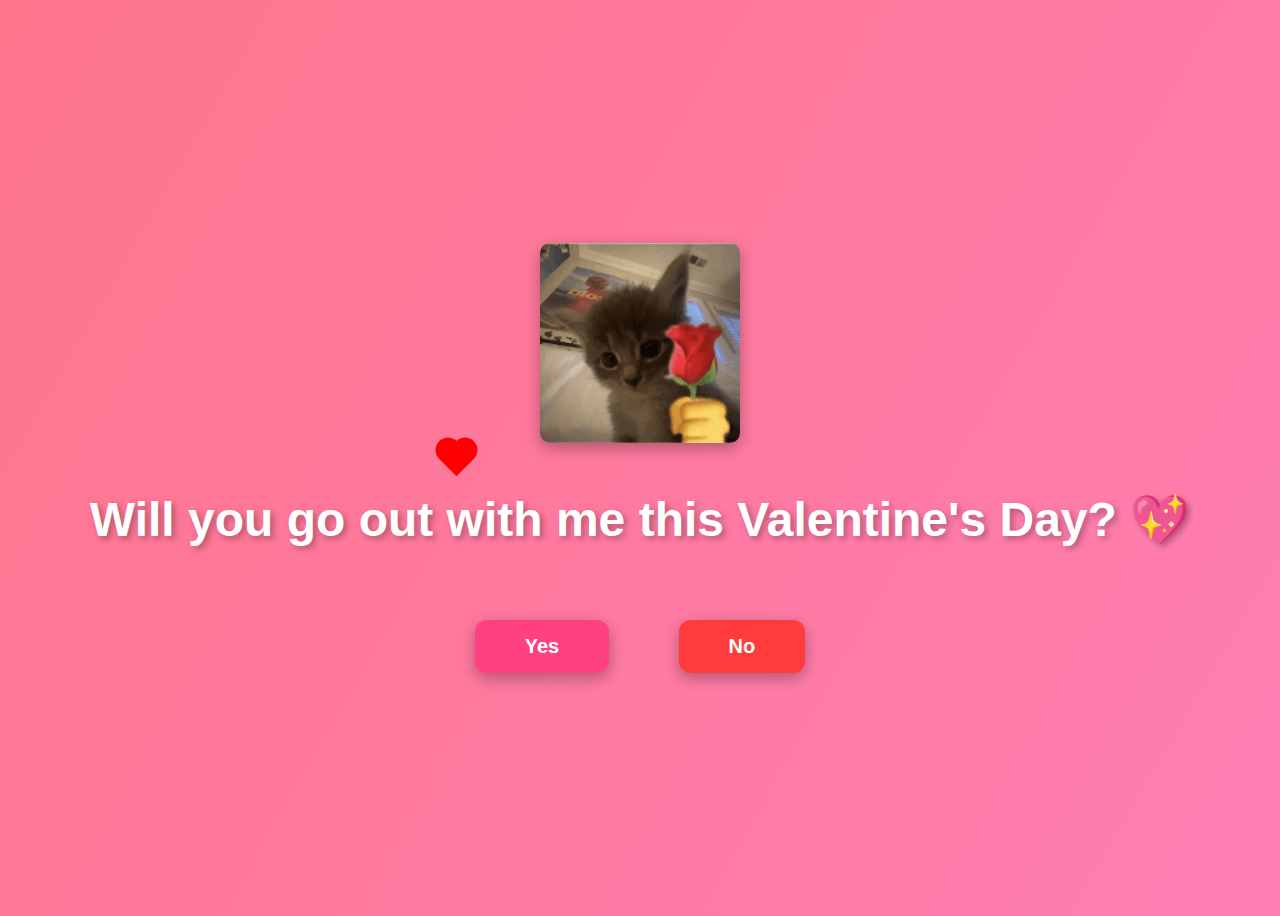
==== index.html @ 94462d97 "Update and rename vday.html to index.html" ====
<!DOCTYPE html>
<html lang="en">
<head>
    <meta charset="UTF-8">
    <meta name="viewport" content="width=device-width, initial-scale=1.0">
    <title>Valentine's Day Proposal 💖</title>
    <link rel="stylesheet" href="vday.css"> <!-- External CSS -->
</head>
<body>

    <!-- New GIF added above the question -->
    <img src="catflower.gif" alt="Cute Love GIF" class="top-gif">

    <h1>Will you go out with me this Valentine's Day? 💖</h1>

    <div class="buttons">
        <button id="yes" onclick="sayYes()">Yes</button>
        <button id="no" onclick="moveNo()">No</button>
    </div>

    <!-- Custom Popup Modal -->
    <div id="popup" class="popup">
        <div class="popup-content">
            <img src="ethel.gif" alt="Happy GIF">
            <p>Yay! I Love You! 💖🥰</p>
            <button onclick="closePopup()">Close</button>
        </div>
    </div>

    <script>
        function sayYes() {
            document.getElementById("popup").style.display = "flex";
        }

        function closePopup() {
            document.getElementById("popup").style.display = "none";
        }

        function moveNo() {
            let button = document.getElementById("no");
            let maxWidth = window.innerWidth - button.offsetWidth;
            let maxHeight = window.innerHeight - button.offsetHeight;

            let x = Math.random() * maxWidth;
            let y = Math.random() * maxHeight;

            button.style.position = "absolute";
            button.style.left = `${x}px`;
            button.style.top = `${y}px`;
        }

        function createHeart() {
            let heart = document.createElement("div");
            heart.classList.add("heart");
            document.body.appendChild(heart);
            heart.style.left = Math.random() * window.innerWidth + "px";
            setTimeout(() => heart.remove(), 5000);
        }

        setInterval(createHeart, 500);
    </script>

</body>
</html>
---- vday.css ----
/* General Page Styling */
body {
    display: flex;
    flex-direction: column;
    align-items: center;
    justify-content: center;
    height: 100vh;
    background: linear-gradient(120deg, #ff758c, #ff7eb3);
    font-family: 'Arial', sans-serif;
    text-align: center;
    overflow: hidden;
    position: relative;
}

/* Top GIF Styling */
.top-gif {
    width: 200px; /* Adjust the size */
    margin-bottom: 15px; /* Space between GIF and text */
    border-radius: 10px;
    box-shadow: 0px 5px 15px rgba(0, 0, 0, 0.3);
    animation: bounce 2s infinite;
}

/* Bouncing Effect for Top GIF */
@keyframes bounce {
    0%, 100% { transform: translateY(0); }
    50% { transform: translateY(-10px); }
}

/* Heading */
h1 {
    color: white;
    font-size: 3em;
    text-shadow: 3px 3px 6px rgba(0, 0, 0, 0.3);
}

/* Buttons Layout */
.buttons {
    display: flex;
    justify-content: space-around;
    width: 400px;
    margin-top: 40px;
}

/* General Button Styling */
button {
    padding: 15px 50px;
    font-size: 20px;
    cursor: pointer;
    border: none;
    border-radius: 12px;
    box-shadow: 0px 5px 15px rgba(0, 0, 0, 0.3);
    transition: all 0.3s ease-in-out;
    font-weight: bold;
}

/* Yes Button */
#yes {
    background-color: #ff4081;
    color: white;
    animation: pulse 1.5s infinite;
}

#yes:hover {
    transform: scale(1.2);
    background-color: #ff0055;
    box-shadow: 0px 0px 20px rgba(255, 64, 129, 0.8);
}

/* No Button */
#no {
    background-color: #ff3b3b;
    color: white;
    position: relative;
}

#no:hover {
    transform: scale(1.1);
    background-color: #d32f2f;
    box-shadow: 0px 0px 15px rgba(255, 59, 59, 0.8);
}

/* Floating Heart Animation */
.heart {
    position: absolute;
    width: 25px;
    height: 25px;
    background-color: red;
    transform: rotate(-45deg);
    animation: float 6s ease-in-out infinite, fadeOut 6s forwards;
    opacity: 1;
}

.heart::before, .heart::after {
    content: '';
    position: absolute;
    width: 25px;
    height: 25px;
    background-color: red;
    border-radius: 50%;
}

.heart::before {
    top: -12px;
    left: 0;
}

.heart::after {
    left: 12px;
    top: 0;
}

@keyframes float {
    0% { transform: translateY(0) rotate(-45deg); }
    50% { transform: translateY(-100px) rotate(-45deg); }
    100% { transform: translateY(-200px) rotate(-45deg); }
}

@keyframes fadeOut {
    0% { opacity: 1; }
    100% { opacity: 0; }
}

/* Pulsing Effect for Yes Button */
@keyframes pulse {
    0% { transform: scale(1); }
    50% { transform: scale(1.1); }
    100% { transform: scale(1); }
}

/* Popup Modal */
.popup {
    display: none;
    justify-content: center;
    align-items: center;
    position: fixed;
    top: 0;
    left: 0;
    width: 100%;
    height: 100%;
    background: rgba(0, 0, 0, 0.5);
}

.popup-content {
    background: white;
    padding: 20px;
    text-align: center;
    border-radius: 15px;
    box-shadow: 0px 5px 15px rgba(0, 0, 0, 0.3);
}

.popup img {
    width: 150px;
    height: auto;
    border-radius: 10px;
    margin-bottom: 15px;
}

.popup p {
    font-size: 1.5em;
    color: #ff4081;
    font-weight: bold;
}

.popup button {
    background-color: #ff4081;
    color: white;
    border: none;
    padding: 10px 20px;
    font-size: 18px;
    cursor: pointer;
    border-radius: 8px;
    margin-top: 10px;
}

.popup button:hover {
    background-color: #ff0055;
}
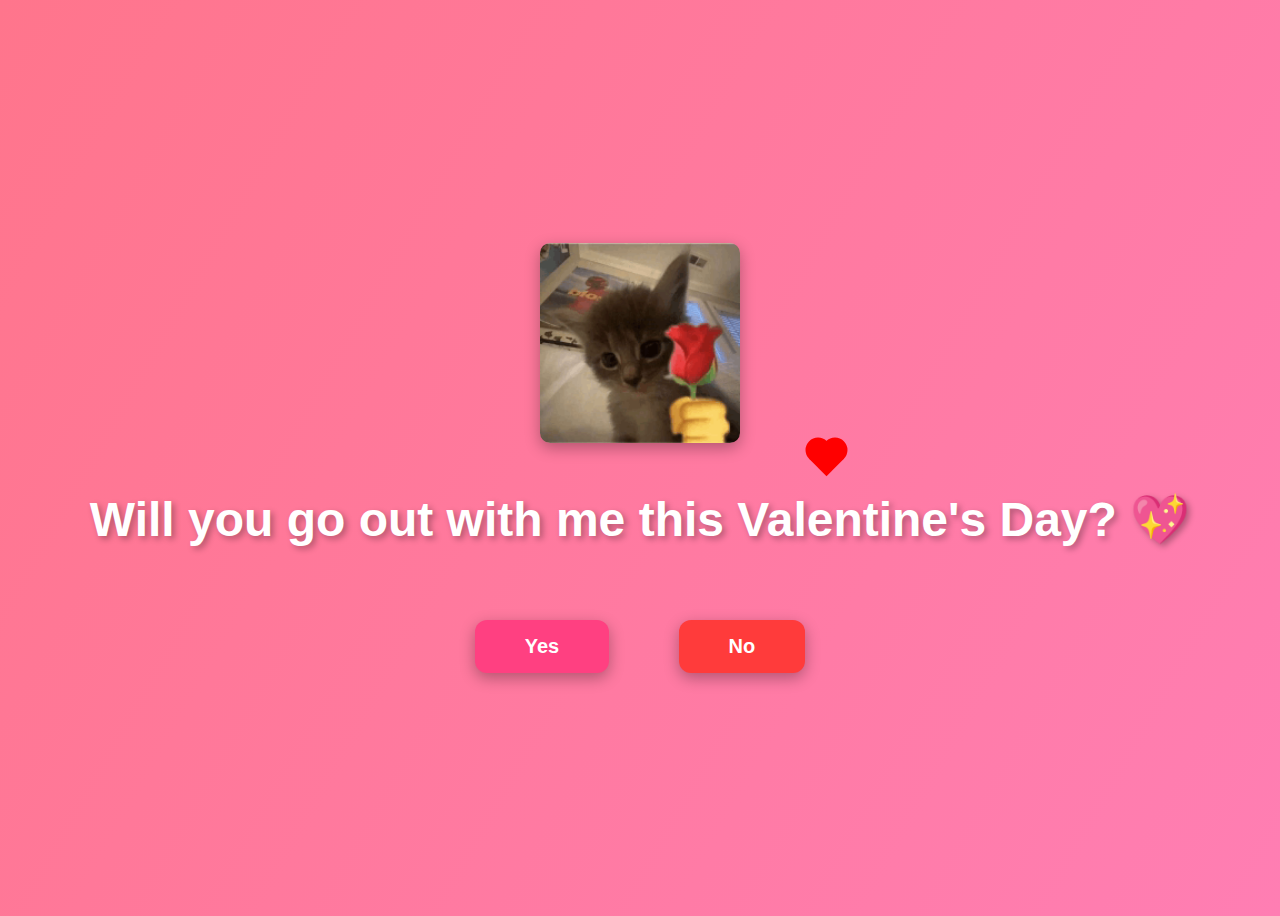
==== commit 899c9468: "Update index.html" ====
--- a/index.html
+++ b/index.html
@@ -4,7 +4,8 @@
     <meta charset="UTF-8">
     <meta name="viewport" content="width=device-width, initial-scale=1.0">
     <title>Valentine's Day Proposal 💖</title>
-    <link rel="stylesheet" href="vday.css"> <!-- External CSS -->
+    <link rel="stylesheet" href="vday.css">
+ <!-- External CSS -->
 </head>
 <body>
 
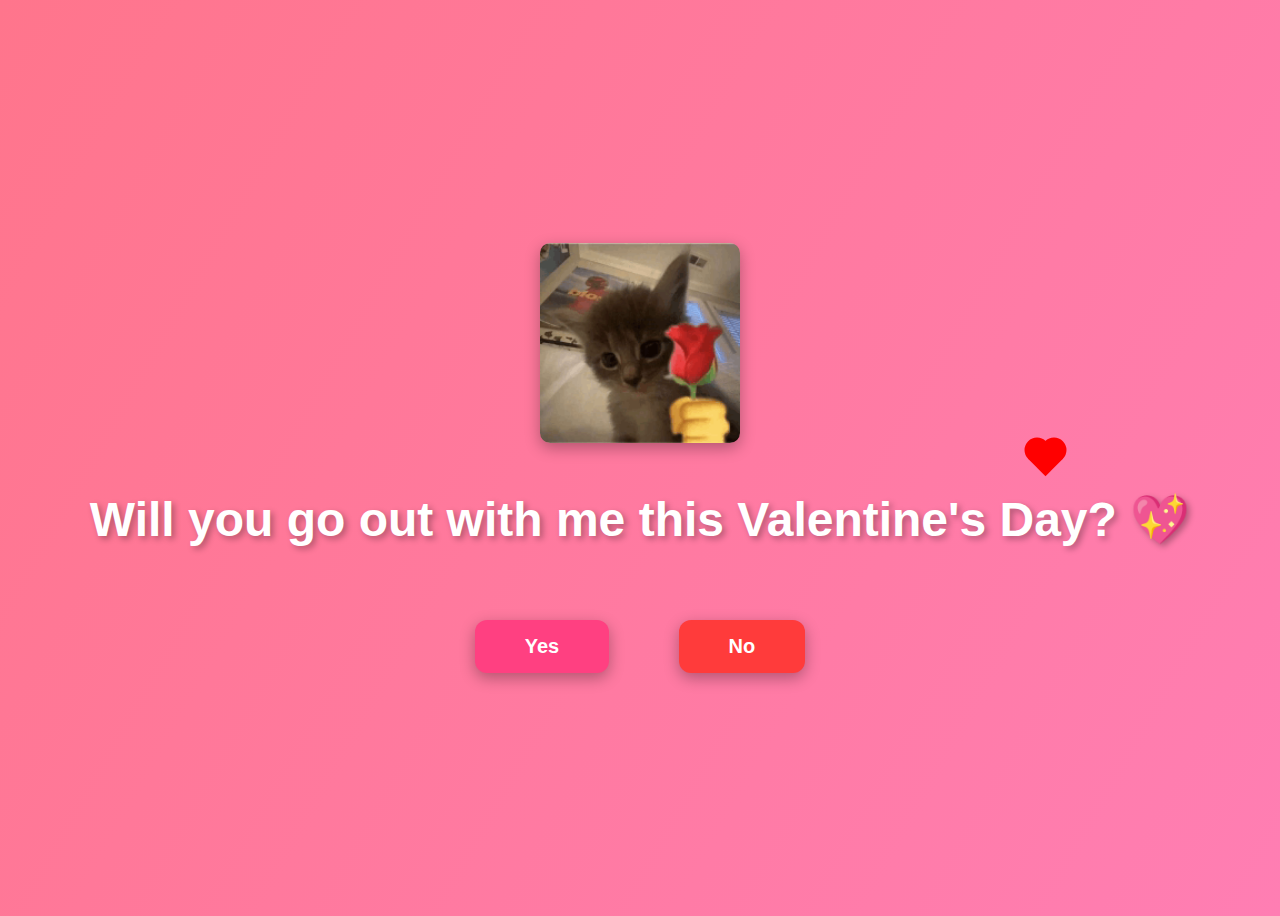
==== commit eb1bf685: "Update index.html" ====
--- a/index.html
+++ b/index.html
@@ -5,11 +5,10 @@
     <meta name="viewport" content="width=device-width, initial-scale=1.0">
     <title>Valentine's Day Proposal 💖</title>
     <link rel="stylesheet" href="vday.css">
- <!-- External CSS -->
+
 </head>
 <body>
 
-    <!-- New GIF added above the question -->
     <img src="catflower.gif" alt="Cute Love GIF" class="top-gif">
 
     <h1>Will you go out with me this Valentine's Day? 💖</h1>
